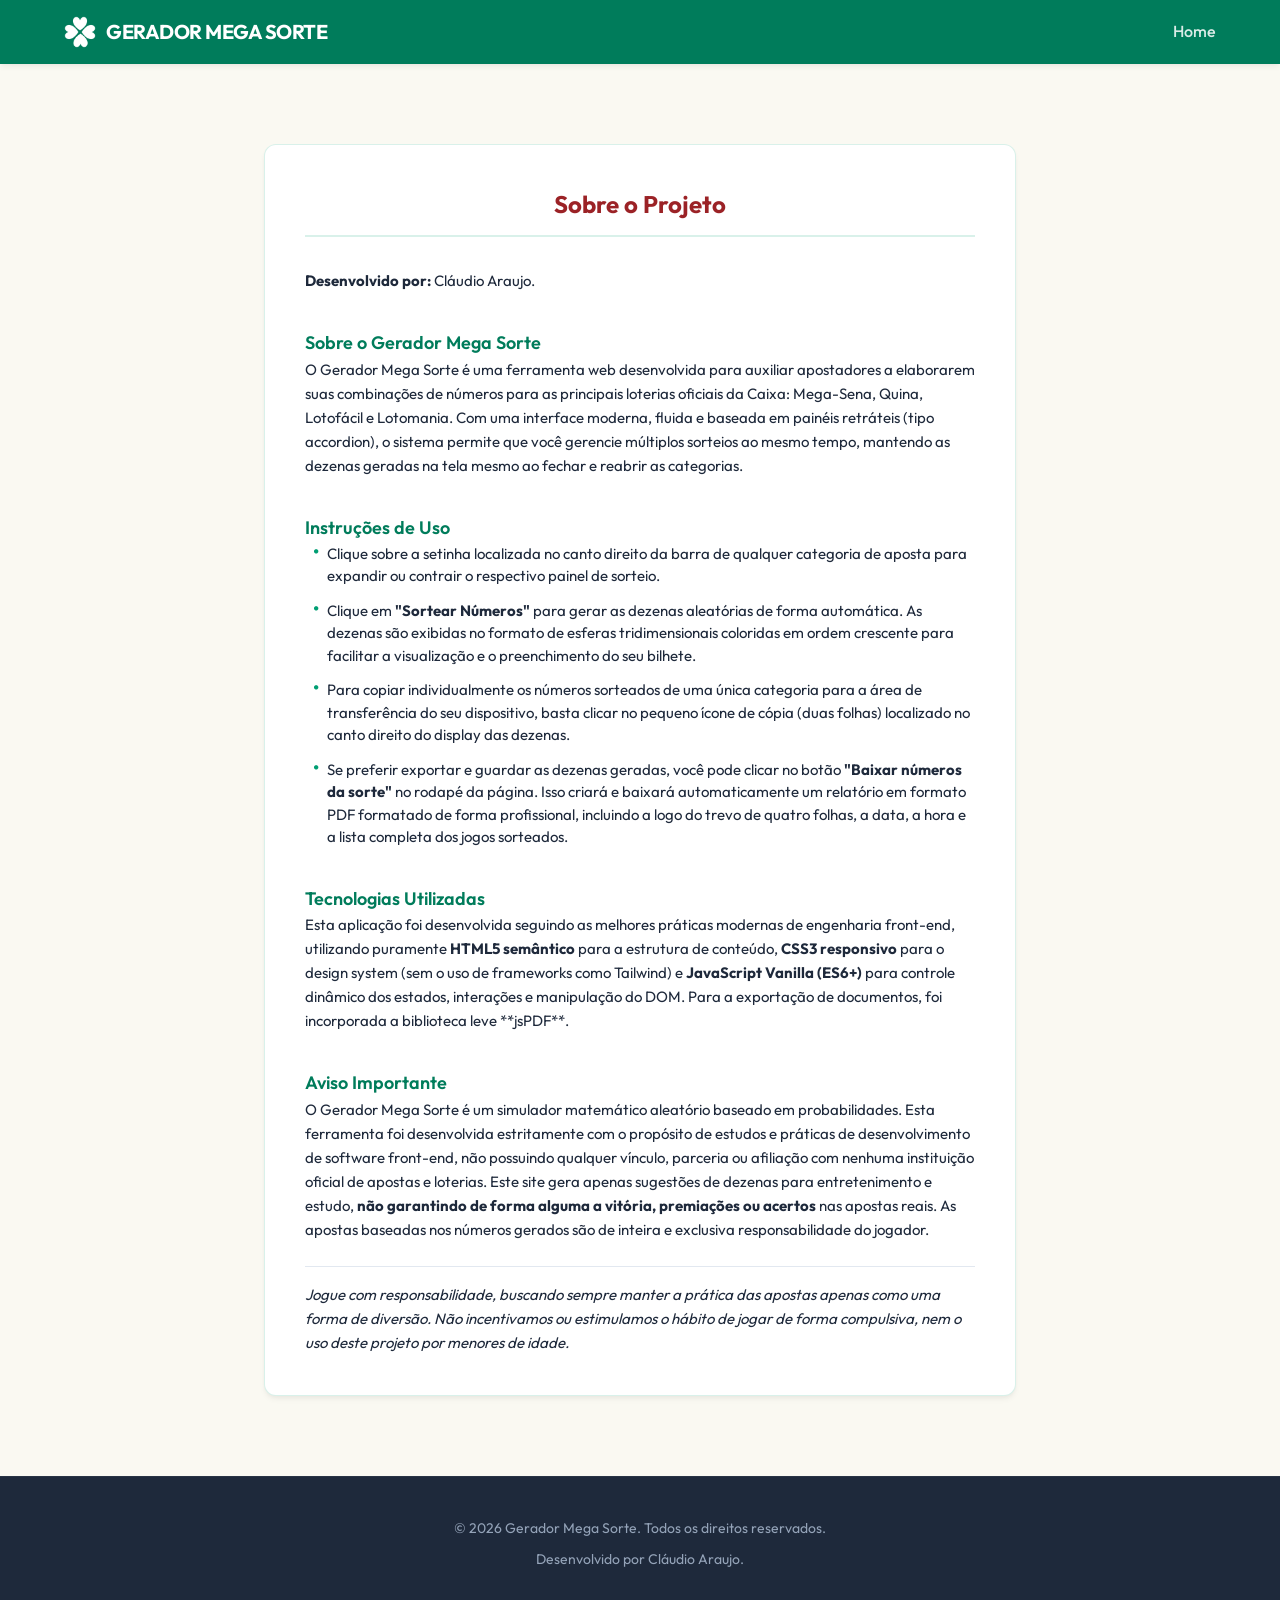
==== sobre.html @ 62cad51a "Commit inicial do projeto" ====
<!DOCTYPE html>
<html lang="pt-br">

<head>
    <meta charset="UTF-8">
    <meta name="viewport" content="width=device-width, initial-scale=1.0">
    <title>Sobre - Gerador Mega Sorte</title>
    <!-- Fonte Outfit do Google Fonts para o design moderno e futurista -->
    <link rel="preconnect" href="https://fonts.googleapis.com">
    <link rel="preconnect" href="https://fonts.gstatic.com" crossorigin>
    <link href="https://fonts.googleapis.com/css2?family=Outfit:wght@300;400;500;600;700;800;900&display=swap"
        rel="stylesheet">
    <!-- Folha de estilos customizada compartilhada -->
    <link rel="stylesheet" href="style.css">
</head>

<body>

    <!-- Cabeçalho Principal -->
    <header>
        <div class="menu">
            <a href="index.html" class="logo-container">
                <img src="img/logo.png" alt="Logo Trevo" class="logo-img">
                <span class="logo-text">GERADOR MEGA SORTE</span>
            </a>
            <nav class="itens">
                <ul>
                    <li><a href="index.html" style="color: inherit; text-decoration: none;">Home</a></li>
                </ul>
            </nav>
        </div>
    </header>

    <div class="corpo">

        <!-- Seção do Cartão Central "Sobre" -->
        <section class="sobre-section">
            <div class="sobre-card">
                <h2>Sobre o Projeto</h2>

                <p>
                    <strong>Desenvolvido por:</strong> Cláudio Araujo.
                </p>

                <div>
                    <h3>Sobre o Gerador Mega Sorte</h3>
                    <p>
                        O Gerador Mega Sorte é uma ferramenta web desenvolvida para auxiliar apostadores a elaborarem
                        suas combinações de números para as principais loterias oficiais da Caixa: Mega-Sena, Quina,
                        Lotofácil e Lotomania. Com uma interface moderna, fluida e baseada em painéis retráteis (tipo
                        accordion), o sistema permite que você gerencie múltiplos sorteios ao mesmo tempo, mantendo as
                        dezenas geradas na tela mesmo ao fechar e reabrir as categorias.
                    </p>
                </div>

                <div>
                    <h3>Instruções de Uso</h3>
                    <ul>
                        <li>
                            <span>Clique sobre a setinha localizada no canto direito da barra de qualquer categoria de
                                aposta para expandir ou contrair o respectivo painel de sorteio.</span>
                        </li>
                        <li>
                            <span>Clique em <strong>"Sortear Números"</strong> para gerar as dezenas aleatórias de forma
                                automática. As dezenas são exibidas no formato de esferas tridimensionais coloridas em
                                ordem crescente para facilitar a visualização e o preenchimento do seu bilhete.</span>
                        </li>
                        <li>
                            <span>Para copiar individualmente os números sorteados de uma única categoria para a área de
                                transferência do seu dispositivo, basta clicar no pequeno ícone de cópia (duas folhas)
                                localizado no canto direito do display das dezenas.</span>
                        </li>
                        <li>
                            <span>Se preferir exportar e guardar as dezenas geradas, você pode clicar no botão
                                <strong>"Baixar números da sorte"</strong> no rodapé da página. Isso criará e baixará
                                automaticamente um relatório em formato PDF formatado de forma profissional, incluindo a
                                logo do trevo de quatro folhas, a data, a hora e a lista completa dos jogos
                                sorteados.</span>
                        </li>
                    </ul>
                </div>

                <div>
                    <h3>Tecnologias Utilizadas</h3>
                    <p>
                        Esta aplicação foi desenvolvida seguindo as melhores práticas modernas de engenharia front-end,
                        utilizando puramente <strong>HTML5 semântico</strong> para a estrutura de conteúdo, <strong>CSS3
                            responsivo</strong> para o design system (sem o uso de frameworks como Tailwind) e
                        <strong>JavaScript Vanilla (ES6+)</strong> para controle dinâmico dos estados, interações e
                        manipulação do DOM. Para a exportação de documentos, foi incorporada a biblioteca leve
                        **jsPDF**.
                    </p>
                </div>

                <div>
                    <h3>Aviso Importante</h3>
                    <p>
                        O Gerador Mega Sorte é um simulador matemático aleatório baseado em probabilidades. Esta
                        ferramenta foi desenvolvida estritamente com o propósito de estudos e práticas de
                        desenvolvimento de software front-end, não possuindo qualquer vínculo, parceria ou afiliação com
                        nenhuma instituição oficial de apostas e loterias. Este site gera apenas sugestões de dezenas
                        para entretenimento e estudo, <strong>não garantindo de forma alguma a vitória, premiações ou
                            acertos</strong> nas apostas reais. As apostas baseadas nos números gerados são de inteira e
                        exclusiva responsabilidade do jogador.
                    </p>
                </div>

                <div class="footer-info">
                    <p>
                        Jogue com responsabilidade, buscando sempre manter a prática das apostas apenas como uma forma
                        de diversão. Não incentivamos ou estimulamos o hábito de jogar de forma compulsiva, nem o uso
                        deste projeto por menores de idade.
                    </p>
                </div>
            </div>
        </section>

    </div>

    <!-- Rodapé -->
    <footer>
        <p>&copy; 2026 Gerador Mega Sorte. Todos os direitos reservados.</p>
        <p>Desenvolvido por Cláudio Araujo.</p>
    </footer>

</body>

</html>
---- style.css ----
/* 
   Mega Sorte - Folha de Estilos
   Design moderno, responsivo, com referências estéticas contemporâneas.
   Paleta de cores baseada no esboço: Verde Esmeralda, Creme e Vermelho Escuro.
*/

/* Variáveis do Design System */
:root {
    --bg-cream: #faf9f2;
    /* Fundo suave off-white */
    --primary-green: #009e73;
    /* Verde Esmeralda */
    --primary-green-dark: #007c5b;
    /* Verde mais escuro para estados interativos */
    --primary-green-light: #e6f6f1;
    /* Verde bem claro para contrastes */
    --accent-red: #9b2226;
    /* Vermelho Escuro do título */
    --accent-red-hover: #7b1a1d;
    /* Vermelho escuro interativo */
    --text-dark: #1e293b;
    /* Texto principal */
    --text-light: #ffffff;
    /* Texto claro */
    --text-muted: #64748b;
    /* Texto secundário/suave */
    --border-color: rgba(0, 158, 115, 0.15);
    /* Borda esmeralda translúcida */
    --border-radius: 12px;
    /* Bordas arredondadas modernas */
    --shadow-sm: 0 4px 6px -1px rgba(0, 0, 0, 0.05), 0 2px 4px -1px rgba(0, 0, 0, 0.03);
    --shadow-md: 0 10px 15px -3px rgba(0, 0, 0, 0.08), 0 4px 6px -4px rgba(0, 0, 0, 0.05);
    --shadow-lg: 0 20px 25px -5px rgba(0, 0, 0, 0.1), 0 10px 10px -5px rgba(0, 0, 0, 0.04);
    --transition: all 0.25s cubic-bezier(0.4, 0, 0.2, 1);
    /* Animação suave padrão */
}

/* Reset e Configurações Globais */
* {
    margin: 0;
    padding: 0;
    box-sizing: border-box;
}

body {
    font-family: 'Outfit', sans-serif;
    background-color: var(--bg-cream);
    color: var(--text-dark);
    line-height: 1.6;
    overflow-x: hidden;
}

/* Menu e Cabeçalho */
header {
    background-color: var(--primary-green-dark);
    position: sticky;
    top: 0;
    z-index: 100;
    box-shadow: var(--shadow-sm);
}

.menu {
    display: flex;
    justify-content: space-between;
    align-items: center;
    max-width: 1200px;
    margin: 0 auto;
    padding: 15px 24px;
}

.logo-container {
    display: flex;
    align-items: center;
    gap: 10px;
    text-decoration: none;
}

.logo-img {
    height: 32px;
    width: auto;
}

.logo-text {
    color: var(--text-light);
    font-size: 20px;
    font-weight: 700;
    letter-spacing: -0.5px;
    white-space: nowrap;
    /* Garante que o texto fique em uma única linha */
}

.itens ul {
    display: flex;
    list-style: none;
    gap: 24px;
}

.itens li {
    color: rgba(255, 255, 255, 0.85);
    font-weight: 500;
    cursor: pointer;
    transition: var(--transition);
    position: relative;
    padding: 4px 0;
}

/* Efeito de linha deslizante nos links do menu */
.itens li::after {
    content: '';
    position: absolute;
    bottom: 0;
    left: 0;
    width: 0;
    height: 2px;
    background-color: var(--text-light);
    transition: var(--transition);
}

.itens li:hover {
    color: var(--text-light);
}

.itens li:hover::after {
    width: 100%;
}

/* Layout do Corpo e Banner Hero */
.corpo {
    display: flex;
    flex-direction: column;
    width: 100%;
}

/* Banner Superior (Hero) */
.hero-section {
    display: flex;
    align-items: center;
    justify-content: space-between;
    max-width: 1200px;
    margin: 0 auto;
    padding: 60px 24px;
    gap: 40px;
}

.hero-content {
    flex: 1;
    max-width: 600px;
}

.hero-content h1 {
    font-size: clamp(2.5rem, 5vw, 3.8rem);
    color: var(--accent-red);
    line-height: 1.1;
    font-weight: 800;
    margin-bottom: 24px;
}

.hero-subtitle {
    font-size: clamp(1rem, 2vw, 1.2rem);
    color: var(--primary-green);
    font-weight: 500;
    line-height: 1.5;
}

.hero-image-container {
    flex: 1;
    display: flex;
    justify-content: center;
    align-items: center;
}

.hero-image {
    max-width: 100%;
    height: auto;
    filter: drop-shadow(0 15px 25px rgba(0, 0, 0, 0.15));
    animation: float 4s ease-in-out infinite;
    /* Efeito flutuante na imagem do topo */
}

/* Animação Flutuante */
@keyframes float {
    0% {
        transform: translateY(0px);
    }

    50% {
        transform: translateY(-10px);
    }

    100% {
        transform: translateY(0px);
    }
}

/* Seção de Informações (Sobre) */
.info-section {
    background-color: var(--primary-green);
    color: var(--text-light);
    padding: 80px 24px;
}

.info-container {
    max-width: 1200px;
    margin: 0 auto;
    display: grid;
    grid-template-columns: 1fr;
    gap: 50px;
}

.info-logo-header {
    display: flex;
    flex-direction: column;
    align-items: center;
    text-align: center;
    margin-bottom: 40px;
}

.info-logo-header img {
    height: 60px;
    margin-bottom: 12px;
}

.info-logo-header h2 {
    font-size: 28px;
    font-weight: 700;
    letter-spacing: -0.5px;
}

.info-grid {
    display: grid;
    grid-template-columns: 1fr;
    gap: 40px;
}

.info-col-left p {
    font-size: 16px;
    line-height: 1.7;
    margin-bottom: 20px;
    opacity: 0.95;
}

.info-col-right h3 {
    font-size: 20px;
    font-weight: 600;
    margin-bottom: 20px;
    border-left: 4px solid var(--bg-cream);
    padding-left: 12px;
}

.info-col-right ul {
    list-style: none;
    display: flex;
    flex-direction: column;
    gap: 16px;
}

.info-col-right li {
    display: flex;
    align-items: flex-start;
    gap: 12px;
    font-size: 15px;
    line-height: 1.5;
    opacity: 0.95;
}

.info-col-right li strong {
    color: #fff;
}

.info-col-right li::before {
    content: '•';
    color: var(--bg-cream);
    font-size: 20px;
    line-height: 1;
}

.info-col-right .call-action {
    margin-top: 30px;
    font-weight: 700;
    font-size: 18px;
    letter-spacing: 0.5px;
}

/* Seção de Sorteio (Dropdowns) */
.sorteio-section {
    max-width: 850px;
    margin: 0 auto;
    padding: 80px 24px;
    width: 100%;
}

.section-title {
    display: flex;
    align-items: center;
    justify-content: center;
    gap: 12px;
    text-align: center;
    font-size: 26px;
    font-weight: 700;
    margin-bottom: 40px;
    color: var(--accent-red);
}

.title-clover {
    height: 1.25em;
    /* Levemente maior que a fonte do texto (1.25 * 26px = 32.5px) */
    width: auto;
    object-fit: contain;
}

/* Accordion/Dropdown Items */
.accordion-item {
    background-color: #ffffff;
    border: 1px solid var(--border-color);
    border-radius: var(--border-radius);
    margin-bottom: 16px;
    overflow: hidden;
    box-shadow: var(--shadow-sm);
    transition: var(--transition);
}

.accordion-item:hover {
    box-shadow: var(--shadow-md);
    transform: translateY(-2px);
}

.accordion-header {
    display: flex;
    justify-content: space-between;
    align-items: center;
    padding: 20px 24px;
    cursor: pointer;
    user-select: none;
    background-color: #ffffff;
    transition: var(--transition);
}

.accordion-header:hover {
    background-color: var(--primary-green-light);
}

.accordion-header-left {
    display: flex;
    align-items: center;
    gap: 12px;
}

.game-icon {
    width: 24px;
    height: 24px;
    fill: var(--primary-green);
}

.accordion-header h3 {
    font-size: 18px;
    font-weight: 600;
    color: var(--text-dark);
}

.accordion-arrow {
    width: 20px;
    height: 20px;
    fill: var(--text-muted);
    transition: transform 0.3s cubic-bezier(0.4, 0, 0.2, 1);
}

/* Classe ativa do accordion (quando expandido) */
.accordion-item.active {
    border-color: var(--primary-green);
}

.accordion-item.active .accordion-header {
    background-color: var(--primary-green-light);
    border-bottom: 1px solid var(--border-color);
}

.accordion-item.active .accordion-arrow {
    transform: rotate(180deg);
    fill: var(--primary-green);
}

/* Conteúdo Expandido do Dropdown */
.accordion-content {
    max-height: 0;
    overflow: hidden;
    transition: max-height 0.35s cubic-bezier(0.4, 0, 0.2, 1);
    background-color: #ffffff;
}

/* Exibir quando ativo via JS alterando o max-height dinamicamente */
.accordion-content-inner {
    padding: 24px;
    display: flex;
    flex-direction: column;
    gap: 20px;
}

/* Botões do Painel */
.panel-actions {
    display: flex;
    gap: 12px;
    flex-wrap: wrap;
}

.btn {
    padding: 10px 20px;
    font-size: 14px;
    font-weight: 600;
    border-radius: 8px;
    cursor: pointer;
    transition: var(--transition);
    display: inline-flex;
    align-items: center;
    justify-content: center;
    gap: 8px;
    border: none;
    outline: none;
}

.btn-primary {
    background-color: var(--primary-green);
    color: var(--text-light);
}

.btn-primary:hover {
    background-color: var(--primary-green-dark);
    transform: translateY(-1px);
}

.btn-primary:active {
    transform: translateY(0);
}

.btn-secondary {
    background-color: #f1f5f9;
    color: var(--text-muted);
    border: 1px solid #e2e8f0;
}

.btn-secondary:hover {
    background-color: #e2e8f0;
    color: var(--text-dark);
}

/* Display de Exibição dos Números Sorteados */
.display-container {
    display: flex;
    align-items: center;
    justify-content: space-between;
    background-color: #f8fafc;
    border: 1px dashed var(--primary-green);
    border-radius: 8px;
    padding: 16px 20px;
    gap: 15px;
    min-height: 80px;
    position: relative;
}

.display-numbers {
    display: flex;
    flex-wrap: wrap;
    gap: 10px;
    align-items: center;
    flex-grow: 1;
}

/* Caso não haja números sorteados */
.no-numbers {
    color: var(--text-muted);
    font-style: italic;
    font-size: 14px;
}

/* Formato das Bolas de Sorteio */
.lottery-ball {
    width: 42px;
    height: 42px;
    background: radial-gradient(circle at 30% 30%, #ffffff 0%, #f1f5f9 20%, #cbd5e1 80%, #94a3b8 100%);
    border: 1px solid #cbd5e1;
    border-radius: 50%;
    display: flex;
    align-items: center;
    justify-content: center;
    font-size: 16px;
    font-weight: 700;
    color: var(--text-dark);
    box-shadow: var(--shadow-sm);
    animation: popIn 0.3s cubic-bezier(0.175, 0.885, 0.32, 1.275) both;
}

/* Variações de Cores para as Bolas baseada no tipo de jogo */
.lottery-ball.megasena {
    background: radial-gradient(circle at 30% 30%, #34d399 0%, #10b981 60%, #047857 100%);
    color: #fff;
    border: none;
}

.lottery-ball.quina {
    background: radial-gradient(circle at 30% 30%, #f87171 0%, #ef4444 60%, #b91c1c 100%);
    color: #fff;
    border: none;
}

.lottery-ball.lotofacil {
    background: radial-gradient(circle at 30% 30%, #c084fc 0%, #a855f7 60%, #7e22ce 100%);
    color: #fff;
    border: none;
}

.lottery-ball.lotomania {
    background: radial-gradient(circle at 30% 30%, #fbbf24 0%, #f59e0b 60%, #b45309 100%);
    color: #fff;
    border: none;
}

@keyframes popIn {
    0% {
        transform: scale(0.6);
        opacity: 0;
    }

    100% {
        transform: scale(1);
        opacity: 1;
    }
}

/* Botão de Cópia Individual */
.btn-copy-individual {
    background: none;
    border: none;
    cursor: pointer;
    padding: 8px;
    border-radius: 6px;
    display: flex;
    align-items: center;
    justify-content: center;
    transition: var(--transition);
    color: var(--text-muted);
}

.btn-copy-individual:hover {
    background-color: var(--primary-green-light);
    color: var(--primary-green);
}

.btn-copy-individual svg {
    width: 20px;
    height: 20px;
    fill: currentColor;
}

/* Botão de Ação Global (PDF) */
.global-actions {
    display: flex;
    justify-content: center;
    margin-top: 30px;
}

.btn-global {
    width: 100%;
    max-width: 400px;
    padding: 16px 24px;
    font-size: 16px;
    font-weight: 700;
    text-transform: uppercase;
    letter-spacing: 0.5px;
    background-color: #f59e0b;
    /* Amarelo/ouro da esfera Lotomania */
    color: var(--text-light);
    border-radius: var(--border-radius);
}

.btn-global:hover {
    background-color: #d97706;
    /* Amarelo/ouro escuro para o hover */
    transform: translateY(-2px);
}

.btn-global:active {
    transform: translateY(0);
}

/* Feedback temporário de cópia */
.tooltip-feedback {
    position: absolute;
    bottom: 100%;
    right: 15px;
    background-color: var(--text-dark);
    color: var(--text-light);
    font-size: 12px;
    padding: 5px 10px;
    border-radius: 4px;
    pointer-events: none;
    animation: fadeOutTooltip 1.5s forwards;
    z-index: 10;
}

@keyframes fadeOutTooltip {
    0% {
        opacity: 0;
        transform: translateY(5px);
    }

    15% {
        opacity: 1;
        transform: translateY(0px);
    }

    85% {
        opacity: 1;
    }

    100% {
        opacity: 0;
        transform: translateY(-5px);
    }
}

/* Rodapé */
footer {
    background-color: #1e293b;
    color: #94a3b8;
    text-align: center;
    padding: 40px 24px;
    font-size: 14px;
    border-top: 1px solid rgba(255, 255, 255, 0.05);
}

footer p {
    margin-bottom: 8px;
}

/* Responsividade - Media Queries (Desktop) */
@media (min-width: 768px) {
    .info-container {
        grid-template-columns: 1fr;
    }

    .info-grid {
        grid-template-columns: 1.2fr 1fr;
        gap: 60px;
    }

    .info-col-right h3 {
        margin-top: 0;
    }
}

@media (min-width: 1024px) {
    .hero-section {
        padding: 80px 24px;
        flex-direction: row;
    }

    .hero-content {
        text-align: left;
    }
}

@media (max-width: 1023px) {
    .hero-section {
        flex-direction: column-reverse;
        text-align: center;
        padding: 40px 24px;
    }

    .hero-content {
        max-width: 100%;
    }

    .hero-image-container {
        max-width: 400px;
        width: 100%;
        margin-bottom: 20px;
    }
}

/* Responsividade específica para telas de celulares pequenas */
@media (max-width: 480px) {
    .logo-text {
        font-size: clamp(12px, 4.3vw, 16px);
        /* Reduz e ajusta o texto da logo dinamicamente */
    }

    .logo-img {
        height: 24px;
        /* Reduz a altura do ícone */
    }

    .menu {
        padding: 10px 14px;
        /* Reduz o padding interno do menu */
        gap: 8px;
    }

    .itens ul {
        gap: 12px;
        /* Reduz espaçamento dos itens do menu */
    }

    /* Botões lado a lado com mesmo tamanho no mobile */
    .panel-actions {
        display: flex;
        flex-direction: row;
        flex-wrap: nowrap;
        gap: 8px;
        width: 100%;
    }

    .panel-actions .btn {
        flex: 1;
        /* Garante tamanho idêntico de 50% para ambos os botões */
        padding: 10px 8px;
        /* Reduz o padding interno */
        font-size: 11px;
        /* Diminui a fonte para o texto se adequar sem quebrar */
        white-space: nowrap;
        /* Impede a quebra de linha interna */
        letter-spacing: -0.2px;
    }
}

/* Seção Sobre o Projeto (sobre.html) */
.sobre-section {
    max-width: 800px;
    margin: 0 auto;
    padding: 80px 24px;
    width: 100%;
}

.sobre-card {
    background-color: #ffffff;
    border: 1px solid var(--border-color);
    border-radius: var(--border-radius);
    padding: 40px;
    box-shadow: var(--shadow-sm);
    display: flex;
    flex-direction: column;
    gap: 24px;
}

.sobre-card h2 {
    color: var(--accent-red);
    font-size: 24px;
    font-weight: 700;
    border-bottom: 2px solid var(--border-color);
    padding-bottom: 12px;
    margin-bottom: 8px;
    text-align: center;
}

.sobre-card h3 {
    color: var(--primary-green-dark);
    font-size: 18px;
    font-weight: 600;
    margin-top: 12px;
}

.sobre-card p {
    font-size: 15px;
    color: var(--text-dark);
    line-height: 1.6;
}

.sobre-card ul {
    list-style: none;
    display: flex;
    flex-direction: column;
    gap: 12px;
    padding-left: 8px;
}

.sobre-card li {
    font-size: 15px;
    display: flex;
    align-items: flex-start;
    gap: 8px;
    line-height: 1.5;
}

.sobre-card li::before {
    content: '•';
    color: var(--primary-green);
    font-weight: bold;
    font-size: 18px;
    line-height: 1;
}

.sobre-card .footer-info {
    font-size: 13px;
    color: var(--text-muted);
    border-top: 1px solid #e2e8f0;
    padding-top: 16px;
    font-style: italic;
    line-height: 1.5;
}
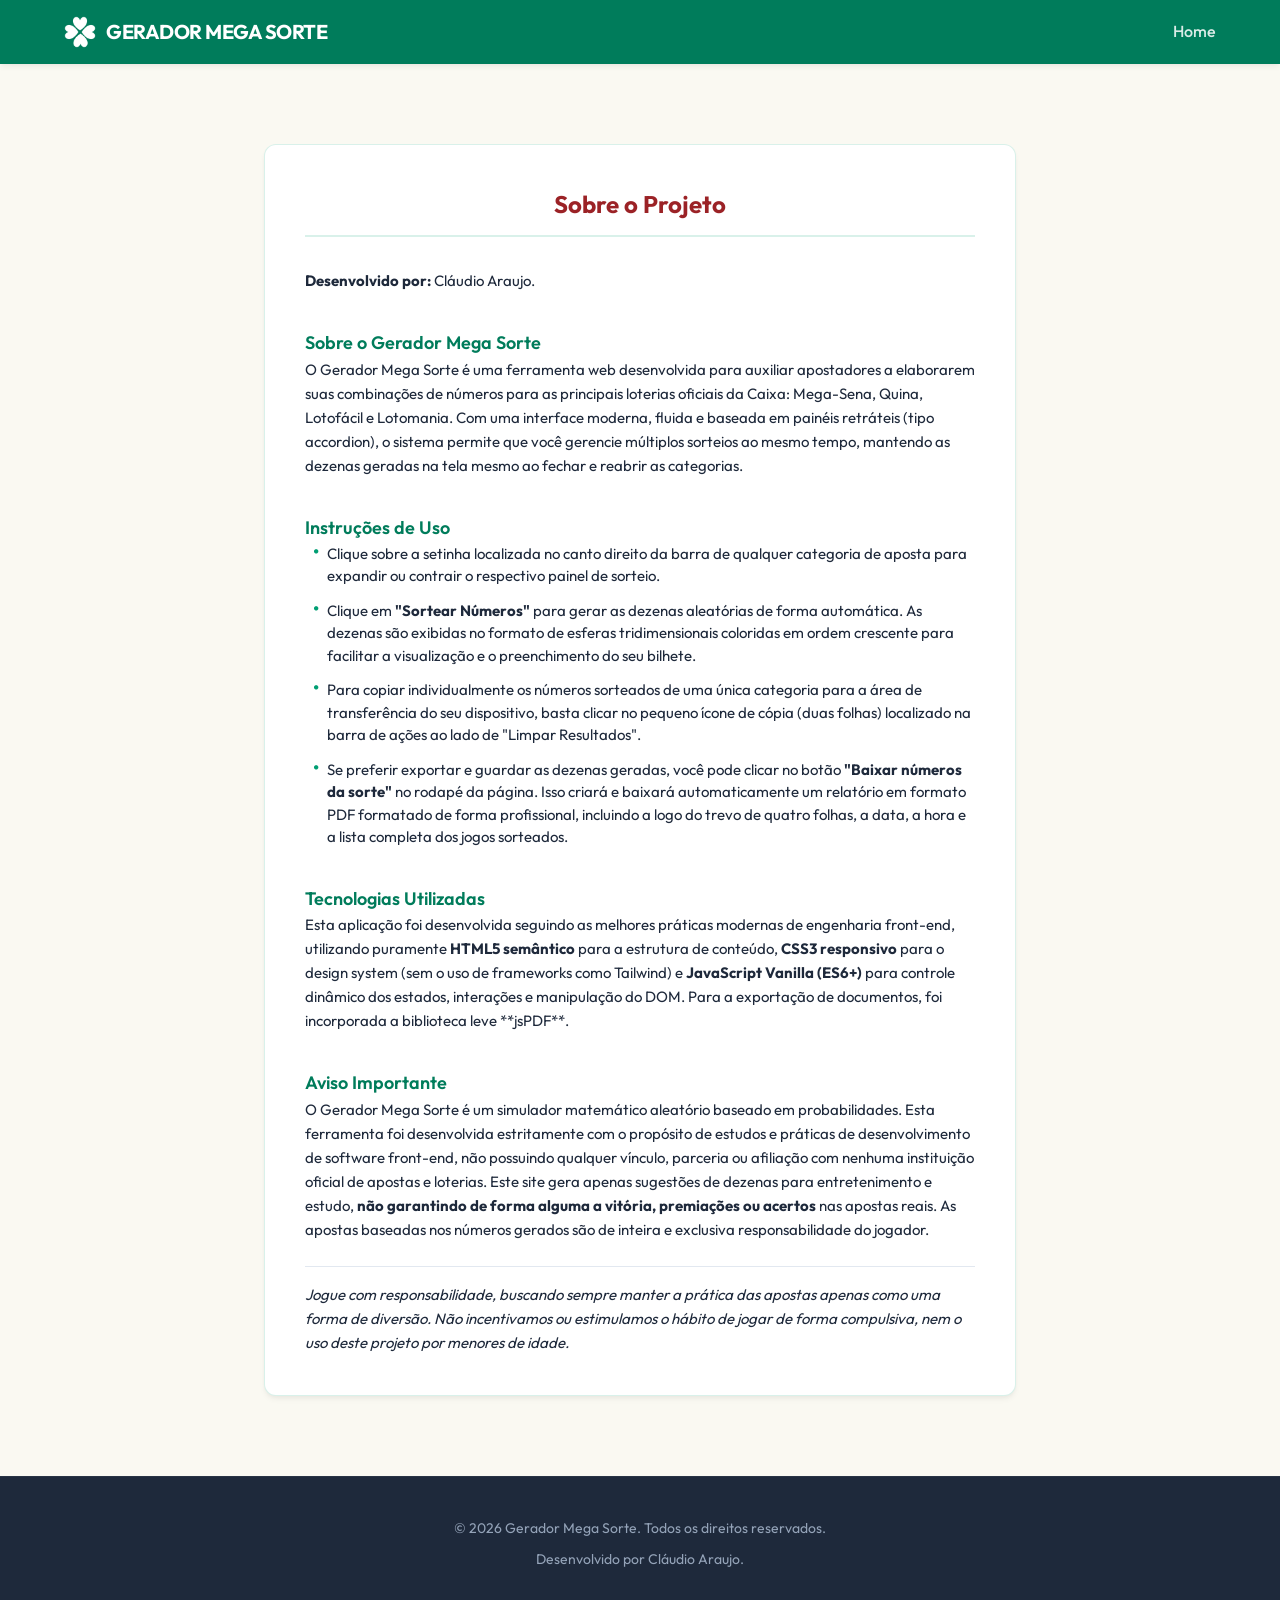
==== commit 64deddde: "Alinhamento do resultado das apostas" ====
--- a/sobre.html
+++ b/sobre.html
@@ -5,12 +5,10 @@
     <meta charset="UTF-8">
     <meta name="viewport" content="width=device-width, initial-scale=1.0">
     <title>Sobre - Gerador Mega Sorte</title>
-    <!-- Fonte Outfit do Google Fonts para o design moderno e futurista -->
     <link rel="preconnect" href="https://fonts.googleapis.com">
     <link rel="preconnect" href="https://fonts.gstatic.com" crossorigin>
     <link href="https://fonts.googleapis.com/css2?family=Outfit:wght@300;400;500;600;700;800;900&display=swap"
         rel="stylesheet">
-    <!-- Folha de estilos customizada compartilhada -->
     <link rel="stylesheet" href="style.css">
 </head>
 
@@ -20,7 +18,7 @@
     <header>
         <div class="menu">
             <a href="index.html" class="logo-container">
-                <img src="img/logo.png" alt="Logo Trevo" class="logo-img">
+                <img src="img/logo.webp" alt="Logo Trevo" class="logo-img">
                 <span class="logo-text">GERADOR MEGA SORTE</span>
             </a>
             <nav class="itens">
@@ -33,7 +31,7 @@
 
     <div class="corpo">
 
-        <!-- Seção do Cartão Central "Sobre" -->
+        <!-- Apresentação do projeto -->
         <section class="sobre-section">
             <div class="sobre-card">
                 <h2>Sobre o Projeto</h2>
@@ -68,7 +66,7 @@
                         <li>
                             <span>Para copiar individualmente os números sorteados de uma única categoria para a área de
                                 transferência do seu dispositivo, basta clicar no pequeno ícone de cópia (duas folhas)
-                                localizado no canto direito do display das dezenas.</span>
+                                localizado na barra de ações ao lado de "Limpar Resultados".</span>
                         </li>
                         <li>
                             <span>Se preferir exportar e guardar as dezenas geradas, você pode clicar no botão
--- a/style.css
+++ b/style.css
@@ -1,41 +1,23 @@
-/* 
-   Mega Sorte - Folha de Estilos
-   Design moderno, responsivo, com referências estéticas contemporâneas.
-   Paleta de cores baseada no esboço: Verde Esmeralda, Creme e Vermelho Escuro.
-*/
-
-/* Variáveis do Design System */
+/* Variáveis visuais */
 :root {
     --bg-cream: #faf9f2;
-    /* Fundo suave off-white */
     --primary-green: #009e73;
-    /* Verde Esmeralda */
     --primary-green-dark: #007c5b;
-    /* Verde mais escuro para estados interativos */
     --primary-green-light: #e6f6f1;
-    /* Verde bem claro para contrastes */
     --accent-red: #9b2226;
-    /* Vermelho Escuro do título */
     --accent-red-hover: #7b1a1d;
-    /* Vermelho escuro interativo */
     --text-dark: #1e293b;
-    /* Texto principal */
     --text-light: #ffffff;
-    /* Texto claro */
     --text-muted: #64748b;
-    /* Texto secundário/suave */
     --border-color: rgba(0, 158, 115, 0.15);
-    /* Borda esmeralda translúcida */
     --border-radius: 12px;
-    /* Bordas arredondadas modernas */
     --shadow-sm: 0 4px 6px -1px rgba(0, 0, 0, 0.05), 0 2px 4px -1px rgba(0, 0, 0, 0.03);
     --shadow-md: 0 10px 15px -3px rgba(0, 0, 0, 0.08), 0 4px 6px -4px rgba(0, 0, 0, 0.05);
     --shadow-lg: 0 20px 25px -5px rgba(0, 0, 0, 0.1), 0 10px 10px -5px rgba(0, 0, 0, 0.04);
     --transition: all 0.25s cubic-bezier(0.4, 0, 0.2, 1);
-    /* Animação suave padrão */
-}
-
-/* Reset e Configurações Globais */
+}
+
+/* Reset e configurações gerais */
 * {
     margin: 0;
     padding: 0;
@@ -50,7 +32,7 @@
     overflow-x: hidden;
 }
 
-/* Menu e Cabeçalho */
+/* Menu e cabeçalho */
 header {
     background-color: var(--primary-green-dark);
     position: sticky;
@@ -86,7 +68,6 @@
     font-weight: 700;
     letter-spacing: -0.5px;
     white-space: nowrap;
-    /* Garante que o texto fique em uma única linha */
 }
 
 .itens ul {
@@ -104,7 +85,6 @@
     padding: 4px 0;
 }
 
-/* Efeito de linha deslizante nos links do menu */
 .itens li::after {
     content: '';
     position: absolute;
@@ -124,14 +104,13 @@
     width: 100%;
 }
 
-/* Layout do Corpo e Banner Hero */
+/* Estrutura principal e banner de destaque */
 .corpo {
     display: flex;
     flex-direction: column;
     width: 100%;
 }
 
-/* Banner Superior (Hero) */
 .hero-section {
     display: flex;
     align-items: center;
@@ -174,10 +153,9 @@
     height: auto;
     filter: drop-shadow(0 15px 25px rgba(0, 0, 0, 0.15));
     animation: float 4s ease-in-out infinite;
-    /* Efeito flutuante na imagem do topo */
-}
-
-/* Animação Flutuante */
+}
+
+/* Animação de flutuação */
 @keyframes float {
     0% {
         transform: translateY(0px);
@@ -192,7 +170,7 @@
     }
 }
 
-/* Seção de Informações (Sobre) */
+/* Informações sobre o gerador */
 .info-section {
     background-color: var(--primary-green);
     color: var(--text-light);
@@ -281,7 +259,7 @@
     letter-spacing: 0.5px;
 }
 
-/* Seção de Sorteio (Dropdowns) */
+/* Área de sorteios e apostas */
 .sorteio-section {
     max-width: 850px;
     margin: 0 auto;
@@ -303,12 +281,11 @@
 
 .title-clover {
     height: 1.25em;
-    /* Levemente maior que a fonte do texto (1.25 * 26px = 32.5px) */
     width: auto;
     object-fit: contain;
 }
 
-/* Accordion/Dropdown Items */
+/* Painéis retráteis */
 .accordion-item {
     background-color: #ffffff;
     border: 1px solid var(--border-color);
@@ -364,7 +341,6 @@
     transition: transform 0.3s cubic-bezier(0.4, 0, 0.2, 1);
 }
 
-/* Classe ativa do accordion (quando expandido) */
 .accordion-item.active {
     border-color: var(--primary-green);
 }
@@ -379,7 +355,6 @@
     fill: var(--primary-green);
 }
 
-/* Conteúdo Expandido do Dropdown */
 .accordion-content {
     max-height: 0;
     overflow: hidden;
@@ -387,7 +362,6 @@
     background-color: #ffffff;
 }
 
-/* Exibir quando ativo via JS alterando o max-height dinamicamente */
 .accordion-content-inner {
     padding: 24px;
     display: flex;
@@ -395,11 +369,13 @@
     gap: 20px;
 }
 
-/* Botões do Painel */
+/* Botões dos painéis */
 .panel-actions {
     display: flex;
     gap: 12px;
     flex-wrap: wrap;
+    align-items: center;
+    position: relative;
 }
 
 .btn {
@@ -442,16 +418,14 @@
     color: var(--text-dark);
 }
 
-/* Display de Exibição dos Números Sorteados */
+/* Área onde aparecem os números */
 .display-container {
     display: flex;
     align-items: center;
-    justify-content: space-between;
     background-color: #f8fafc;
     border: 1px dashed var(--primary-green);
     border-radius: 8px;
     padding: 16px 20px;
-    gap: 15px;
     min-height: 80px;
     position: relative;
 }
@@ -464,14 +438,13 @@
     flex-grow: 1;
 }
 
-/* Caso não haja números sorteados */
 .no-numbers {
     color: var(--text-muted);
     font-style: italic;
     font-size: 14px;
 }
 
-/* Formato das Bolas de Sorteio */
+/* Bolinhas do sorteio */
 .lottery-ball {
     width: 42px;
     height: 42px;
@@ -488,7 +461,6 @@
     animation: popIn 0.3s cubic-bezier(0.175, 0.885, 0.32, 1.275) both;
 }
 
-/* Variações de Cores para as Bolas baseada no tipo de jogo */
 .lottery-ball.megasena {
     background: radial-gradient(circle at 30% 30%, #34d399 0%, #10b981 60%, #047857 100%);
     color: #fff;
@@ -525,32 +497,23 @@
     }
 }
 
-/* Botão de Cópia Individual */
+/* Botão para copiar números */
 .btn-copy-individual {
-    background: none;
-    border: none;
-    cursor: pointer;
-    padding: 8px;
-    border-radius: 6px;
-    display: flex;
-    align-items: center;
-    justify-content: center;
-    transition: var(--transition);
-    color: var(--text-muted);
-}
-
-.btn-copy-individual:hover {
-    background-color: var(--primary-green-light);
-    color: var(--primary-green);
+    display: none;
+    padding: 9px 12px;
+}
+
+.btn-copy-individual.visible {
+    display: inline-flex;
 }
 
 .btn-copy-individual svg {
-    width: 20px;
-    height: 20px;
+    width: 18px;
+    height: 18px;
     fill: currentColor;
 }
 
-/* Botão de Ação Global (PDF) */
+/* Botão principal de baixar PDF */
 .global-actions {
     display: flex;
     justify-content: center;
@@ -566,14 +529,12 @@
     text-transform: uppercase;
     letter-spacing: 0.5px;
     background-color: #f59e0b;
-    /* Amarelo/ouro da esfera Lotomania */
     color: var(--text-light);
     border-radius: var(--border-radius);
 }
 
 .btn-global:hover {
     background-color: #d97706;
-    /* Amarelo/ouro escuro para o hover */
     transform: translateY(-2px);
 }
 
@@ -581,25 +542,29 @@
     transform: translateY(0);
 }
 
-/* Feedback temporário de cópia */
+/* Mensagem flutuante de confirmação */
 .tooltip-feedback {
     position: absolute;
-    bottom: 100%;
-    right: 15px;
-    background-color: var(--text-dark);
-    color: var(--text-light);
+    top: calc(100% + 8px);
+    right: 0;
+    background-color: #f1f5f9;
+    color: var(--text-dark);
+    border: 1px solid #cbd5e1;
     font-size: 12px;
-    padding: 5px 10px;
-    border-radius: 4px;
+    font-weight: 600;
+    padding: 6px 12px;
+    border-radius: 6px;
     pointer-events: none;
     animation: fadeOutTooltip 1.5s forwards;
-    z-index: 10;
+    z-index: 100;
+    white-space: nowrap;
+    box-shadow: var(--shadow-md);
 }
 
 @keyframes fadeOutTooltip {
     0% {
         opacity: 0;
-        transform: translateY(5px);
+        transform: translateY(-5px);
     }
 
     15% {
@@ -613,7 +578,7 @@
 
     100% {
         opacity: 0;
-        transform: translateY(-5px);
+        transform: translateY(5px);
     }
 }
 
@@ -631,7 +596,7 @@
     margin-bottom: 8px;
 }
 
-/* Responsividade - Media Queries (Desktop) */
+/* Ajustes para telas maiores */
 @media (min-width: 768px) {
     .info-container {
         grid-template-columns: 1fr;
@@ -676,30 +641,25 @@
     }
 }
 
-/* Responsividade específica para telas de celulares pequenas */
+/* Ajustes para telas pequenas de celular */
 @media (max-width: 480px) {
     .logo-text {
         font-size: clamp(12px, 4.3vw, 16px);
-        /* Reduz e ajusta o texto da logo dinamicamente */
     }
 
     .logo-img {
         height: 24px;
-        /* Reduz a altura do ícone */
     }
 
     .menu {
         padding: 10px 14px;
-        /* Reduz o padding interno do menu */
         gap: 8px;
     }
 
     .itens ul {
         gap: 12px;
-        /* Reduz espaçamento dos itens do menu */
-    }
-
-    /* Botões lado a lado com mesmo tamanho no mobile */
+    }
+
     .panel-actions {
         display: flex;
         flex-direction: row;
@@ -710,18 +670,19 @@
 
     .panel-actions .btn {
         flex: 1;
-        /* Garante tamanho idêntico de 50% para ambos os botões */
         padding: 10px 8px;
-        /* Reduz o padding interno */
         font-size: 11px;
-        /* Diminui a fonte para o texto se adequar sem quebrar */
         white-space: nowrap;
-        /* Impede a quebra de linha interna */
         letter-spacing: -0.2px;
     }
-}
-
-/* Seção Sobre o Projeto (sobre.html) */
+
+    .panel-actions .btn-copy-individual {
+        flex: 0 0 auto;
+        padding: 10px 10px;
+    }
+}
+
+/* Estilos da página sobre o projeto */
 .sobre-section {
     max-width: 800px;
     margin: 0 auto;
